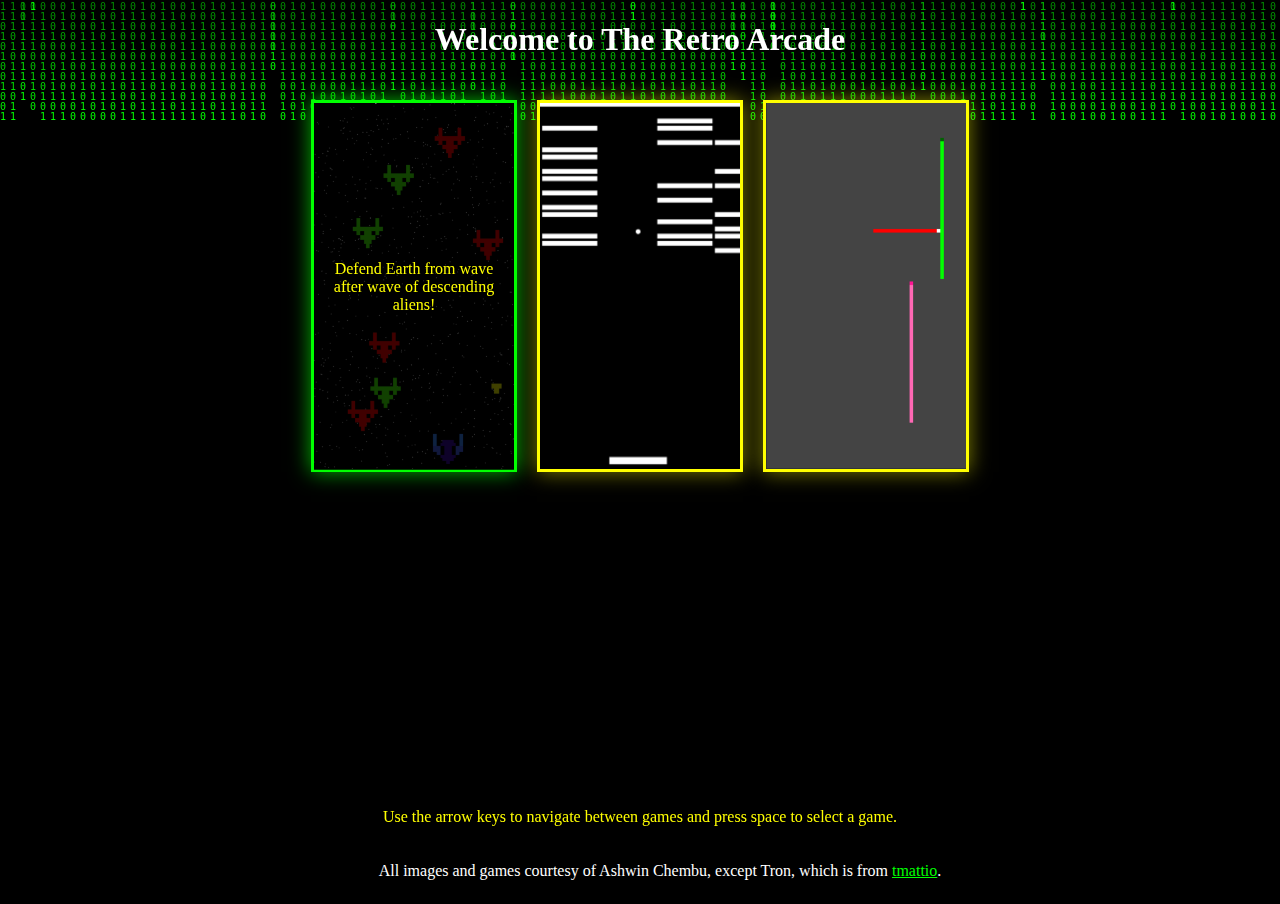
==== retro arcade/index.html @ 4c538e62 "kl" ====
<!DOCTYPE html>
<html lang="en">
<head>
    <meta charset="UTF-8">
    <meta name="viewport" content="width=device-width, initial-scale=1.0">
    <title>Retro Arcade</title>
    <link rel="stylesheet" href="style.css">
</head>
<body>
    <h1>Welcome to The Retro Arcade</h1>
    <p id="instructions">Use the arrow keys to navigate between games and press space to select a game.</p>
    <div id="matrixRain"></div>
    <div class="game-tiles">
        <div class="tile">
            <a href="spaceinvaders/index.html">
                <img src="images/space.png" alt="Space Invaders">
                <p class="description">Defend Earth from wave after wave of descending aliens!</p>
            </a>
        </div>
        <div class="tile">
            <a href="breakout/index.html">
                <img src="images/breakout.png" alt="Breakout">
                <p class="description">Break blocks with skill and strategy in a race against time!</p>
            </a>
        </div>
        <div class="tile">
            <a href="tron/index.html">
                <img src="images/tron.png" alt="Tron">
                <p class="description">Outmaneuver and trap your opponents in this light cycle battle!</p>
            </a>
        </div>
    </div>
    <script src="script.js"></script>
    <footer >
        All images and games courtesy of Ashwin Chembu, except Tron, which is from <a href="https://github.com/tmattio/tron-js" style="color: lime;">tmattio</a>.
    </footer>
    
</body>
</html>
---- retro arcade/style.css ----
body {
    font-family: 'Monaco';
    background-color: black;
    color: white;
    text-align: center;
    overflow: hidden; 
}

h1 {
    color: white;
    z-index: 3;
    position: relative;
}

.game-tiles {
    position: relative;
    z-index: 2;
    display: flex;
    justify-content: center;
    gap: 20px;
    padding: 20px;
}

.tile {
    width: 200px;
    border: 3px solid yellow;
    box-shadow: 0 0 20px rgba(255, 255, 0, 0.5);
    cursor: pointer;
    position: relative;
}

.tile img {
    width: 100%;
    height: auto;
}

.description {
    position: absolute;
    top: -15px; 
    left: 0;
    width: 100%;
    height: 100%;
    background-color: rgba(0, 0, 0, 0.75); 
    color: yellow;
    display: flex;
    align-items: center;
    justify-content: center;
    visibility: hidden; 
    padding: 10px;
    box-sizing: border-box; 
    text-align: center; 
    z-index: 10;
}

.tile:hover .description {
    visibility: visible; 
}


#matrixRain {
    position: absolute;
    top: 0;
    left: 0;
    width: 100%;
    height: 100%;
    z-index: 1; 
}

.tile img {
    width: 100%;
    height: 100%;
    object-fit: cover; 
    z-index: 5; 
    position: relative;

}

#instructions {
    color: yellow; 
    background-color: rgba(0, 0, 0, 0.8); 
    padding: 10px;
    position: fixed;
    bottom: 3em;
    left: 50%;
    transform: translateX(-50%); 
    z-index: 5; 
}

footer {
    color: white;
    background-color: black; 
    padding: 20px;
    text-align: center;
    position: fixed;
    bottom: 0;
    left: 0;
    width: 100%;
    z-index: 1000; 
    opacity: 1; 
}



.tile.selected {
    border-color: lime;
    box-shadow: 0 0 20px rgba(0, 255, 0, 0.7);
}


@media (max-width: 768px) {
    .description {
        font-size: 12px; 
    }
    #instructions {
        padding-bottom: 100px;
    }
    
}
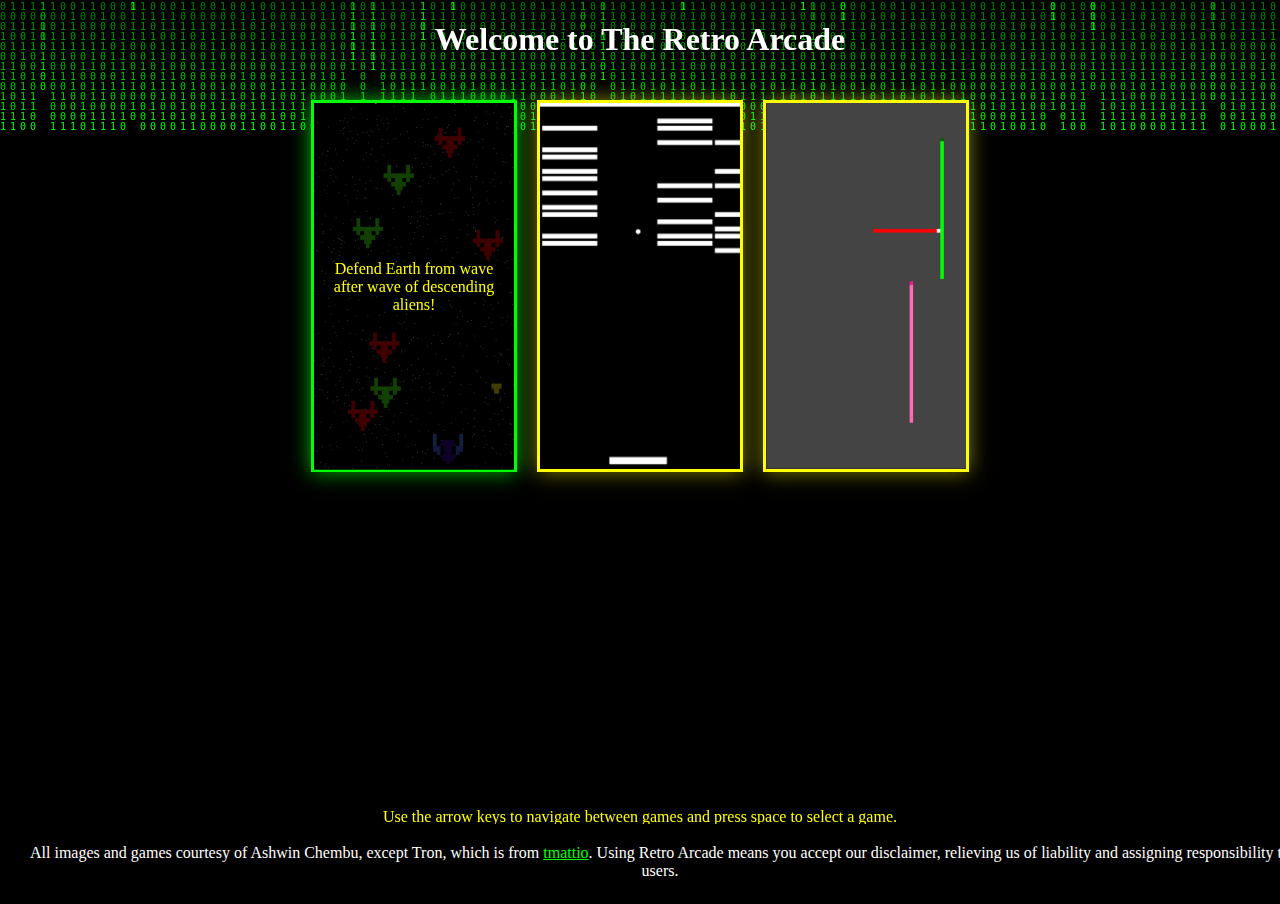
==== commit 03ab8a13: "discplainsme" ====
--- a/retro arcade/index.html
+++ b/retro arcade/index.html
@@ -33,6 +33,7 @@
     <script src="script.js"></script>
     <footer >
         All images and games courtesy of Ashwin Chembu, except Tron, which is from <a href="https://github.com/tmattio/tron-js" style="color: lime;">tmattio</a>.
+        Using Retro Arcade means you accept our disclaimer, relieving us of liability and assigning responsibility to users.
     </footer>
     
 </body>
